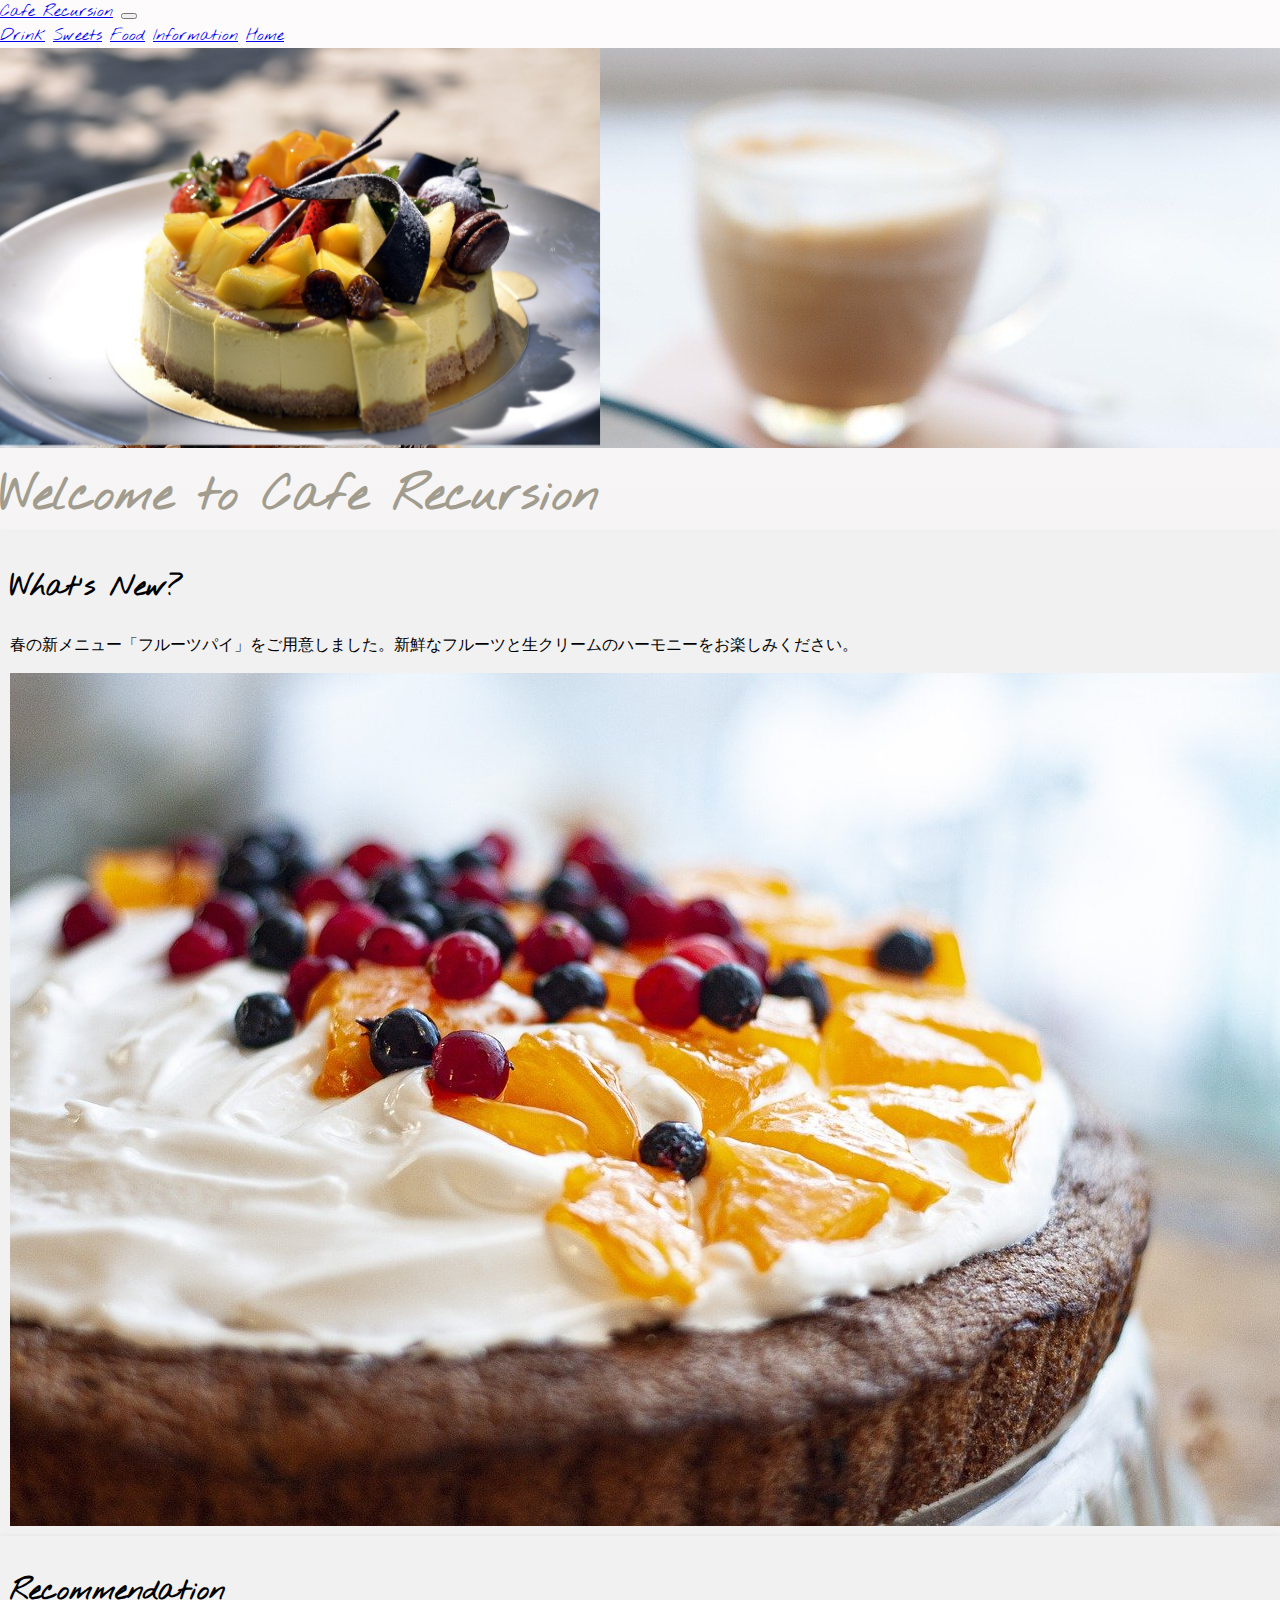
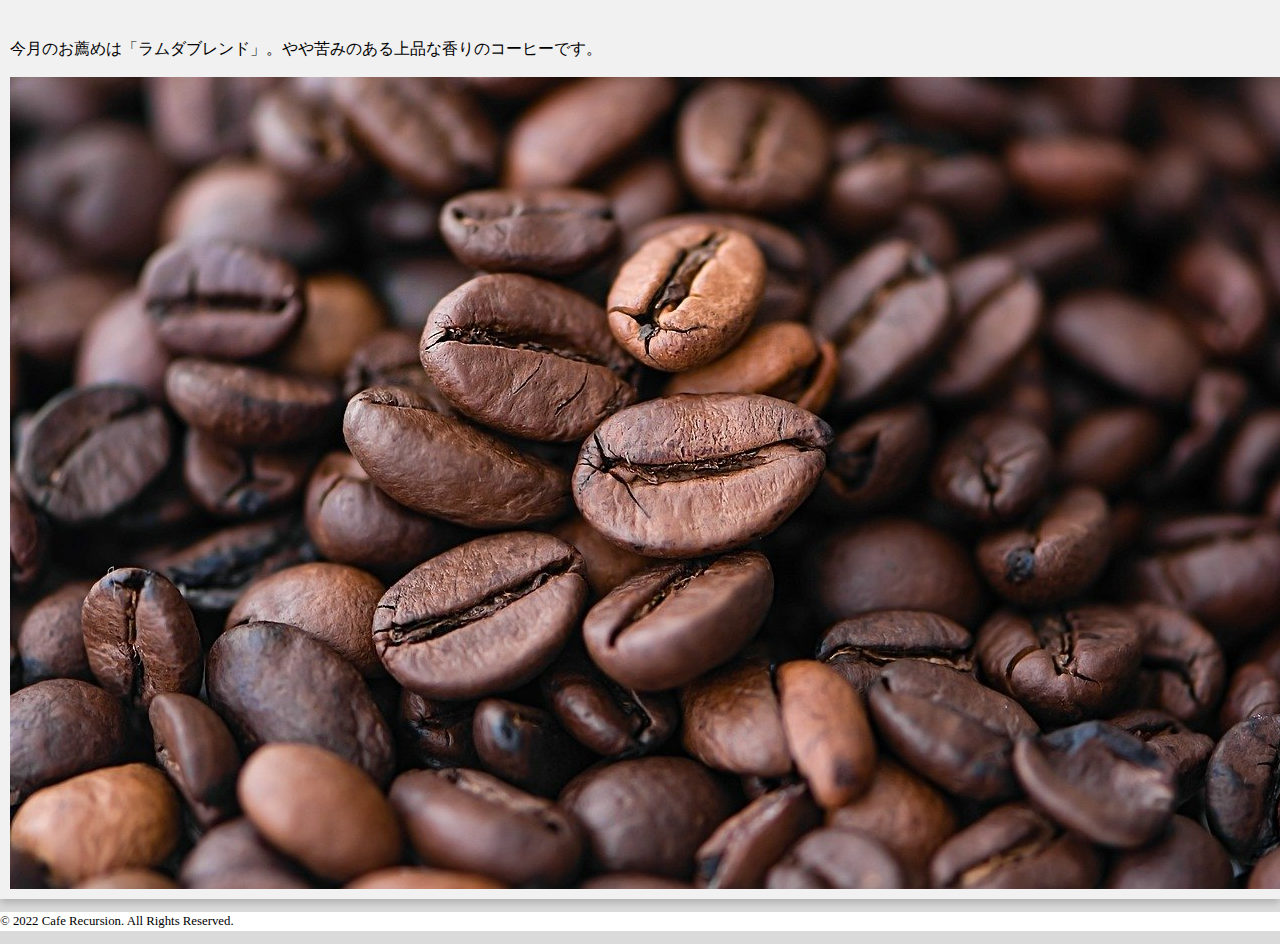
==== index.html @ 5fae2191 "aboutスライダー実装" ====
<!DOCTYPE html>
<html lang="ja">

<head>
    <meta charset="UTF-8">
    <meta http-equiv="X-UA-Compatible" content="IE=edge">
    <meta name="viewport" content="width=device-width, initial-scale=1.0">
    <meta name="description" content="Caffe Recursionのホームページです。" />
    <!-- CSS -->
    <link rel="stylesheet" href="./css/sanitize.css">
    <link href="https://cdn.jsdelivr.net/npm/bootstrap@5.0.2/dist/css/bootstrap.min.css" rel="stylesheet"
      integrity="sha384-EVSTQN3/azprG1Anm3QDgpJLIm9Nao0Yz1ztcQTwFspd3yD65VohhpuuCOmLASjC" crossorigin="anonymous" />
    <link rel="stylesheet" href="./css/style.css">
    <!--Google Fonts-->
    <link rel="preconnect" href="https://fonts.googleapis.com">
    <link rel="preconnect" href="https://fonts.gstatic.com" crossorigin>
    <link href="https://fonts.googleapis.com/css2?family=Nothing+You+Could+Do&display=swap" rel="stylesheet">
    <title>Cafe Recursion</title>
    <!-- Swiper-->
    <link 
        rel="stylesheet" 
        href="https://cdn.jsdelivr.net/npm/swiper@8/swiper-bundle.min.css"
    />
    
</head>

<body>
    <div class="vh-100">

        <!-- navbar -->
        <nav class="navbar navbar-expand-lg navbar-light bg-light mx-3">
            
            <a class="navbar-brand" href="#">Cafe Recursion</a>

            <button class="navbar-toggler" type="button" data-toggle="collapse" data-target="#navbarNavAltMarkup"
                aria-controls="navbarNavAltMarkup" aria-expanded="false" aria-label="Toggle navigation">
                <span class="navbar-toggler-icon"></span>
            </button>

            <div class="collapse navbar-collapse" id="navbarNavAltMarkup">
                <div class="navbar-nav">
                    <a class="nav-item nav-link" href="#">Drink</a>
                    <a class="nav-item nav-link" href="#">Sweets</a>
                    <a class="nav-item nav-link" href="#">Food</a>
                    <a class="nav-item nav-link" href="./form.html">Information</a>
                    <a class="nav-item nav-link active" href="#">Home</a>
                </div>
            </div>
        </nav>
        <!-- /navbar -->

        <!-- slider -->
        <section>
            <div class="slider swiper mb-3">
                <!-- Additional required wrapper -->
                <div class="swiper-wrapper">
                    <div class="swiper-slide">
                        <img class="about-slider-img" src="./img/cake-1284548_1280.jpg">
                    </div>
                    <div class="swiper-slide">
                        <img class="slider-img" src="./img/coffee-2151200_1280.jpg">
                    </div>
                    <div class="swiper-slide">
                        <img class="slider-img" src="./img/apple-pie-5479993_1280.jpg">
                    </div>
                    <div class="swiper-slide">
                        <img class="slider-img" src="./img/pancakes-5989136_1280.jpg">
                    </div>
                </div>
                <!-- If we need pagination -->
                <!-- <div class="swiper-pagination"></div> -->

                <!-- If we need navigation buttons -->
                <!-- <div class="swiper-button-prev"></div> -->
                <!-- <div class="swiper-button-next"></div> -->
                
                <!-- If we need scrollbar -->
                <!-- <div class="swiper-scrollbar"></div> -->
            </div>
        </section>
        <!-- /slider -->

        <h1 class="text-center">Welcome to Cafe Recursion</h1>
        <!-- cards -->
        <div class="container-fluid">
            <div class="d-flex justify-content-center align-items-center pt-3">
                <div class="row" id="target">
                
                <!-- card 1 -->
                <!-- <article class="col-12 col-lg-6 mt-2 mb-4">
                <div class="card card-style">
                    <div class="card-body">
                    <h2>What's New?</h2>
                    <div class="d-flex justify-content-around align-items-center">
                        <p class="card-text col-5"> 春の新メニュー「フルーツパイ」をご用意しました。新鮮なフルーツと生クリームのハーモニーをお楽しみください。</p>
                        <img class="col-5" src="img/cake-4910417_1280.jpg" alt="フルーツパイ" />
                    </div>
                    </div>
                </div>
                </article> -->

                <!-- card 2 -->
                <!-- <article class="col-12 col-lg-6 mt-2 mb-4">
                <div class="card card-style">
                    <div class="card-body">
                    <h2>Recommendation</h2>
                    <div class="d-flex justify-content-around align-items-center">
                        <p class="card-text col-5">今月のお薦めは「ラムダブレンド」。やや苦みのある上品な香りのコーヒーです。</p>
                        <img class="col-5" src="img/coffee-6632524_1280.jpg" alt="ラムダブレンド" />
                    </div>
                    </div>
                </div>
                </article> -->

                </div>
            </div>
        </div>
        <!-- /cards -->


        <footer>
            <p class="text-end px-3 pb-3">© 2022 Cafe Recursion. All Rights Reserved.</p>
        </footer>
        <script src="https://cdn.jsdelivr.net/npm/swiper@8/swiper-bundle.min.js"></script>
        <script src="./js/slider.js"></script>
        <script type="text/javascript" src="./js/usercard.js"></script>
    </div>
</body>


</html>
---- css/sanitize.css ----
/* Document
 * ========================================================================== */

/**
 * Add border box sizing in all browsers (opinionated).
 */

*,
::before,
::after {
  box-sizing: border-box;
}

/**
 * 1. Add text decoration inheritance in all browsers (opinionated).
 * 2. Add vertical alignment inheritance in all browsers (opinionated).
 */

::before,
::after {
  text-decoration: inherit; /* 1 */
  vertical-align: inherit; /* 2 */
}

/**
 * 1. Use the default cursor in all browsers (opinionated).
 * 2. Change the line height in all browsers (opinionated).
 * 3. Use a 4-space tab width in all browsers (opinionated).
 * 4. Remove the grey highlight on links in iOS (opinionated).
 * 5. Prevent adjustments of font size after orientation changes in
 *    IE on Windows Phone and in iOS.
 * 6. Breaks words to prevent overflow in all browsers (opinionated).
 */

html {
  cursor: default; /* 1 */
  line-height: 1.5; /* 2 */
  -moz-tab-size: 4; /* 3 */
  tab-size: 4; /* 3 */
  -webkit-tap-highlight-color: transparent /* 4 */;
  -ms-text-size-adjust: 100%; /* 5 */
  -webkit-text-size-adjust: 100%; /* 5 */
  word-break: break-word; /* 6 */
}

/* Sections
 * ========================================================================== */

/**
 * Remove the margin in all browsers (opinionated).
 */

body {
  margin: 0;
}

/**
 * Correct the font size and margin on `h1` elements within `section` and
 * `article` contexts in Chrome, Edge, Firefox, and Safari.
 */

h1 {
  font-size: 2em;
  margin: 0.67em 0;
}

/* Grouping content
 * ========================================================================== */

/**
 * Remove the margin on nested lists in Chrome, Edge, IE, and Safari.
 */

dl dl,
dl ol,
dl ul,
ol dl,
ul dl {
  margin: 0;
}

/**
 * Remove the margin on nested lists in Edge 18- and IE.
 */

ol ol,
ol ul,
ul ol,
ul ul {
  margin: 0;
}

/**
 * 1. Add the correct sizing in Firefox.
 * 2. Show the overflow in Edge 18- and IE.
 */

hr {
  height: 0; /* 1 */
  overflow: visible; /* 2 */
}

/**
 * Add the correct display in IE.
 */

main {
  display: block;
}

/**
 * Remove the list style on navigation lists in all browsers (opinionated).
 */

nav ol,
nav ul {
  list-style: none;
  padding: 0;
}

/**
 * 1. Correct the inheritance and scaling of font size in all browsers.
 * 2. Correct the odd `em` font sizing in all browsers.
 */

pre {
  font-family: monospace, monospace; /* 1 */
  font-size: 1em; /* 2 */
}

/* Text-level semantics
 * ========================================================================== */

/**
 * Remove the gray background on active links in IE 10.
 */

a {
  background-color: transparent;
}

/**
 * Add the correct text decoration in Edge 18-, IE, and Safari.
 */

abbr[title] {
  text-decoration: underline;
  text-decoration: underline dotted;
}

/**
 * Add the correct font weight in Chrome, Edge, and Safari.
 */

b,
strong {
  font-weight: bolder;
}

/**
 * 1. Correct the inheritance and scaling of font size in all browsers.
 * 2. Correct the odd `em` font sizing in all browsers.
 */

code,
kbd,
samp {
  font-family: monospace, monospace; /* 1 */
  font-size: 1em; /* 2 */
}

/**
 * Add the correct font size in all browsers.
 */

small {
  font-size: 80%;
}

/* Embedded content
 * ========================================================================== */

/*
 * Change the alignment on media elements in all browsers (opinionated).
 */

audio,
canvas,
iframe,
img,
svg,
video {
  vertical-align: middle;
}

/**
 * Add the correct display in IE 9-.
 */

audio,
video {
  display: inline-block;
}

/**
 * Add the correct display in iOS 4-7.
 */

audio:not([controls]) {
  display: none;
  height: 0;
}

/**
 * Remove the border on iframes in all browsers (opinionated).
 */

iframe {
  border-style: none;
}

/**
 * Remove the border on images within links in IE 10-.
 */

img {
  border-style: none;
}

/**
 * Change the fill color to match the text color in all browsers (opinionated).
 */

svg:not([fill]) {
  fill: currentColor;
}

/**
 * Hide the overflow in IE.
 */

svg:not(:root) {
  overflow: hidden;
}

/* Tabular data
 * ========================================================================== */

/**
 * Collapse border spacing in all browsers (opinionated).
 */

table {
  border-collapse: collapse;
}

/* Forms
 * ========================================================================== */

/**
 * Remove the margin on controls in Safari.
 */

button,
input,
select {
  margin: 0;
}

/**
 * 1. Show the overflow in IE.
 * 2. Remove the inheritance of text transform in Edge 18-, Firefox, and IE.
 */

button {
  overflow: visible; /* 1 */
  text-transform: none; /* 2 */
}

/**
 * Correct the inability to style buttons in iOS and Safari.
 */

button,
[type="button"],
[type="reset"],
[type="submit"] {
  -webkit-appearance: button;
}

/**
 * 1. Change the inconsistent appearance in all browsers (opinionated).
 * 2. Correct the padding in Firefox.
 */

fieldset {
  border: 1px solid #a0a0a0; /* 1 */
  padding: 0.35em 0.75em 0.625em; /* 2 */
}

/**
 * Show the overflow in Edge 18- and IE.
 */

input {
  overflow: visible;
}

/**
 * 1. Correct the text wrapping in Edge 18- and IE.
 * 2. Correct the color inheritance from `fieldset` elements in IE.
 */

legend {
  color: inherit; /* 2 */
  display: table; /* 1 */
  max-width: 100%; /* 1 */
  white-space: normal; /* 1 */
}

/**
 * 1. Add the correct display in Edge 18- and IE.
 * 2. Add the correct vertical alignment in Chrome, Edge, and Firefox.
 */

progress {
  display: inline-block; /* 1 */
  vertical-align: baseline; /* 2 */
}

/**
 * Remove the inheritance of text transform in Firefox.
 */

select {
  text-transform: none;
}

/**
 * 1. Remove the margin in Firefox and Safari.
 * 2. Remove the default vertical scrollbar in IE.
 * 3. Change the resize direction in all browsers (opinionated).
 */

textarea {
  margin: 0; /* 1 */
  overflow: auto; /* 2 */
  resize: vertical; /* 3 */
}

/**
 * Remove the padding in IE 10-.
 */

[type="checkbox"],
[type="radio"] {
  padding: 0;
}

/**
 * 1. Correct the odd appearance in Chrome, Edge, and Safari.
 * 2. Correct the outline style in Safari.
 */

[type="search"] {
  -webkit-appearance: textfield; /* 1 */
  outline-offset: -2px; /* 2 */
}

/**
 * Correct the cursor style of increment and decrement buttons in Safari.
 */

::-webkit-inner-spin-button,
::-webkit-outer-spin-button {
  height: auto;
}

/**
 * Correct the text style of placeholders in Chrome, Edge, and Safari.
 */

::-webkit-input-placeholder {
  color: inherit;
  opacity: 0.54;
}

/**
 * Remove the inner padding in Chrome, Edge, and Safari on macOS.
 */

::-webkit-search-decoration {
  -webkit-appearance: none;
}

/**
 * 1. Correct the inability to style upload buttons in iOS and Safari.
 * 2. Change font properties to `inherit` in Safari.
 */

::-webkit-file-upload-button {
  -webkit-appearance: button; /* 1 */
  font: inherit; /* 2 */
}

/**
 * Remove the inner border and padding of focus outlines in Firefox.
 */

::-moz-focus-inner {
  border-style: none;
  padding: 0;
}

/**
 * Restore the focus outline styles unset by the previous rule in Firefox.
 */

:-moz-focusring {
  outline: 1px dotted ButtonText;
}

/**
 * Remove the additional :invalid styles in Firefox.
 */

:-moz-ui-invalid {
  box-shadow: none;
}

/* Interactive
 * ========================================================================== */

/*
 * Add the correct display in Edge 18- and IE.
 */

details {
  display: block;
}

/*
 * Add the correct styles in Edge 18-, IE, and Safari.
 */

dialog {
  background-color: white;
  border: solid;
  color: black;
  display: block;
  height: -moz-fit-content;
  height: -webkit-fit-content;
  height: fit-content;
  left: 0;
  margin: auto;
  padding: 1em;
  position: absolute;
  right: 0;
  width: -moz-fit-content;
  width: -webkit-fit-content;
  width: fit-content;
}

dialog:not([open]) {
  display: none;
}

/*
 * Add the correct display in all browsers.
 */

summary {
  display: list-item;
}

/* Scripting
 * ========================================================================== */

/**
 * Add the correct display in IE 9-.
 */

canvas {
  display: inline-block;
}

/**
 * Add the correct display in IE.
 */

template {
  display: none;
}

/* User interaction
 * ========================================================================== */

/*
 * 1. Remove the tapping delay in IE 10.
 * 2. Remove the tapping delay on clickable elements
      in all browsers (opinionated).
 */

a,
area,
button,
input,
label,
select,
summary,
textarea,
[tabindex] {
  -ms-touch-action: manipulation; /* 1 */
  touch-action: manipulation; /* 2 */
}

/**
 * Add the correct display in IE 10-.
 */

[hidden] {
  display: none;
}

/* Accessibility
 * ========================================================================== */

/**
 * Change the cursor on busy elements in all browsers (opinionated).
 */

[aria-busy="true"] {
  cursor: progress;
}

/*
 * Change the cursor on control elements in all browsers (opinionated).
 */

[aria-controls] {
  cursor: pointer;
}

/*
 * Change the cursor on disabled, not-editable, or otherwise
 * inoperable elements in all browsers (opinionated).
 */

[aria-disabled="true"],
[disabled] {
  cursor: not-allowed;
}

/*
 * Change the display on visually hidden accessible elements
 * in all browsers (opinionated).
 */

[aria-hidden="false"][hidden] {
  display: initial;
}

[aria-hidden="false"][hidden]:not(:focus) {
  clip: rect(0, 0, 0, 0);
  position: absolute;
}
---- css/style.css ----
body {
  background: linear-gradient(to bottom, #fdfbfb, #dadada);
}

nav{
    font-family: 'Nothing You Could Do', cursive;
}

h1 {
    font-family: 'Nothing You Could Do', cursive;
    font-size: 3em;
    color: rgb(161, 156, 142);
    margin: 12px auto 0px;
}

h2 {
  font-family: 'Nothing You Could Do', cursive;
  font-size: 1.8em;
  color: black;
}

/* font */
.f-12 {
  font-size: 1.2em;
}
.f-08 {
  font-size: 0.8em;
}

/* slider */
.slider {
    height: 400px;
    overflow: hidden;
    display: flex;
    flex-flow: row nowrap;
    justify-content: flex-start;
    align-items: center;
}

.slider-img {
    min-width: 100%;
}

.about-slider-img{
  max-height: 100%;
  width: 600px;
  object-fit: cover;
}

@keyframes zoomUp {
  0% {
    transform: scale(1);
  }
  100% {
    transform: scale(1.15);
  }
}

.swiper-slide-active .about-slider-img,
.swiper-slide-duplicate-active .about-slider-img,
.swiper-slide-prev .about-slider-img{
  animation: zoomUp 10s linear 0s 1 normal both;  
}



/* card */
   .card {
    box-shadow: 0 4px 8px 0 rgba(0, 0, 0, 0.2);
    width: 100%;
    height: 100%;
    margin: 0 auto;
    padding: 10px;
    background-color: #f1f1f1;
}

/* footer */
footer p {
  font-size: 0.8em;
  width: 100%;
  position: sticky;
  bottom: 0;
  background-color: white;
}


.footer-text{
  /* position:absolute; */
  top:40%;
  left:70%;
}

.footericon{
  height: 1.8em;
}

.w-300{
  width: 200px;
}

.iform-text{
  font-family: 'Nothing You Could Do', cursive;
    font-size: 1.6m;
    color: rgb(161, 156, 142);
    margin-right:pixabayco 10px ;
}



@media screen and (min-width: 768px) {
  .gradient{
    /* background:rgb(90, 44, 44); */
    background:linear-gradient(90deg, rgb(90, 44, 44) 0%, rgb(90, 44, 44) 70%, white 70%, white 100%);
  } 
}
   
@media screen and (max-width: 768px) {
  .gradient{
    justify-content: center;
    align-items: center;
    background:linear-gradient(180deg, rgb(90, 44, 44) 0%, rgb(90, 44, 44) 100%);
  }
}



.explain-coffee{
  color: white;
}

.food-box{
  width: 100vw;
  background-color: rgba(255, 255, 0, 0.129);
}

.cafeshop-ga {
  width: 600px;
  height: 400px;
}

/* menu.html */
.menu-mv {
  height: 400px;
}
.menu-mv_title {
  background: #000;
  padding: 3rem 5rem 3rem 15rem;
}
.menu-mv_img > img{
  height: 400px;
}

.menu-block {  
  margin-top: 4rem;
  margin-right: 5rem;
  padding: 4rem 10rem 4rem 15rem;
}

.menu-list > li {
  position: relative;
  border-top: 1px solid #ded7d0;
  display: block;
  display: flex;
  padding: 1rem 1.4rem; 
  align-items: center;
  justify-content: space-between;
}
.menu-list > li > .food::before {
  width: 0.4rem;
  height: 0.4rem;
  background: #5a901c;
  border-radius: 999px;
  display: block;
  position: absolute;
  top: 2rem;
  left: 0;
  content: "";
}

.food{
  font-family: 'Nothing You Could Do', cursive;
  font-size: 1.6em;
}
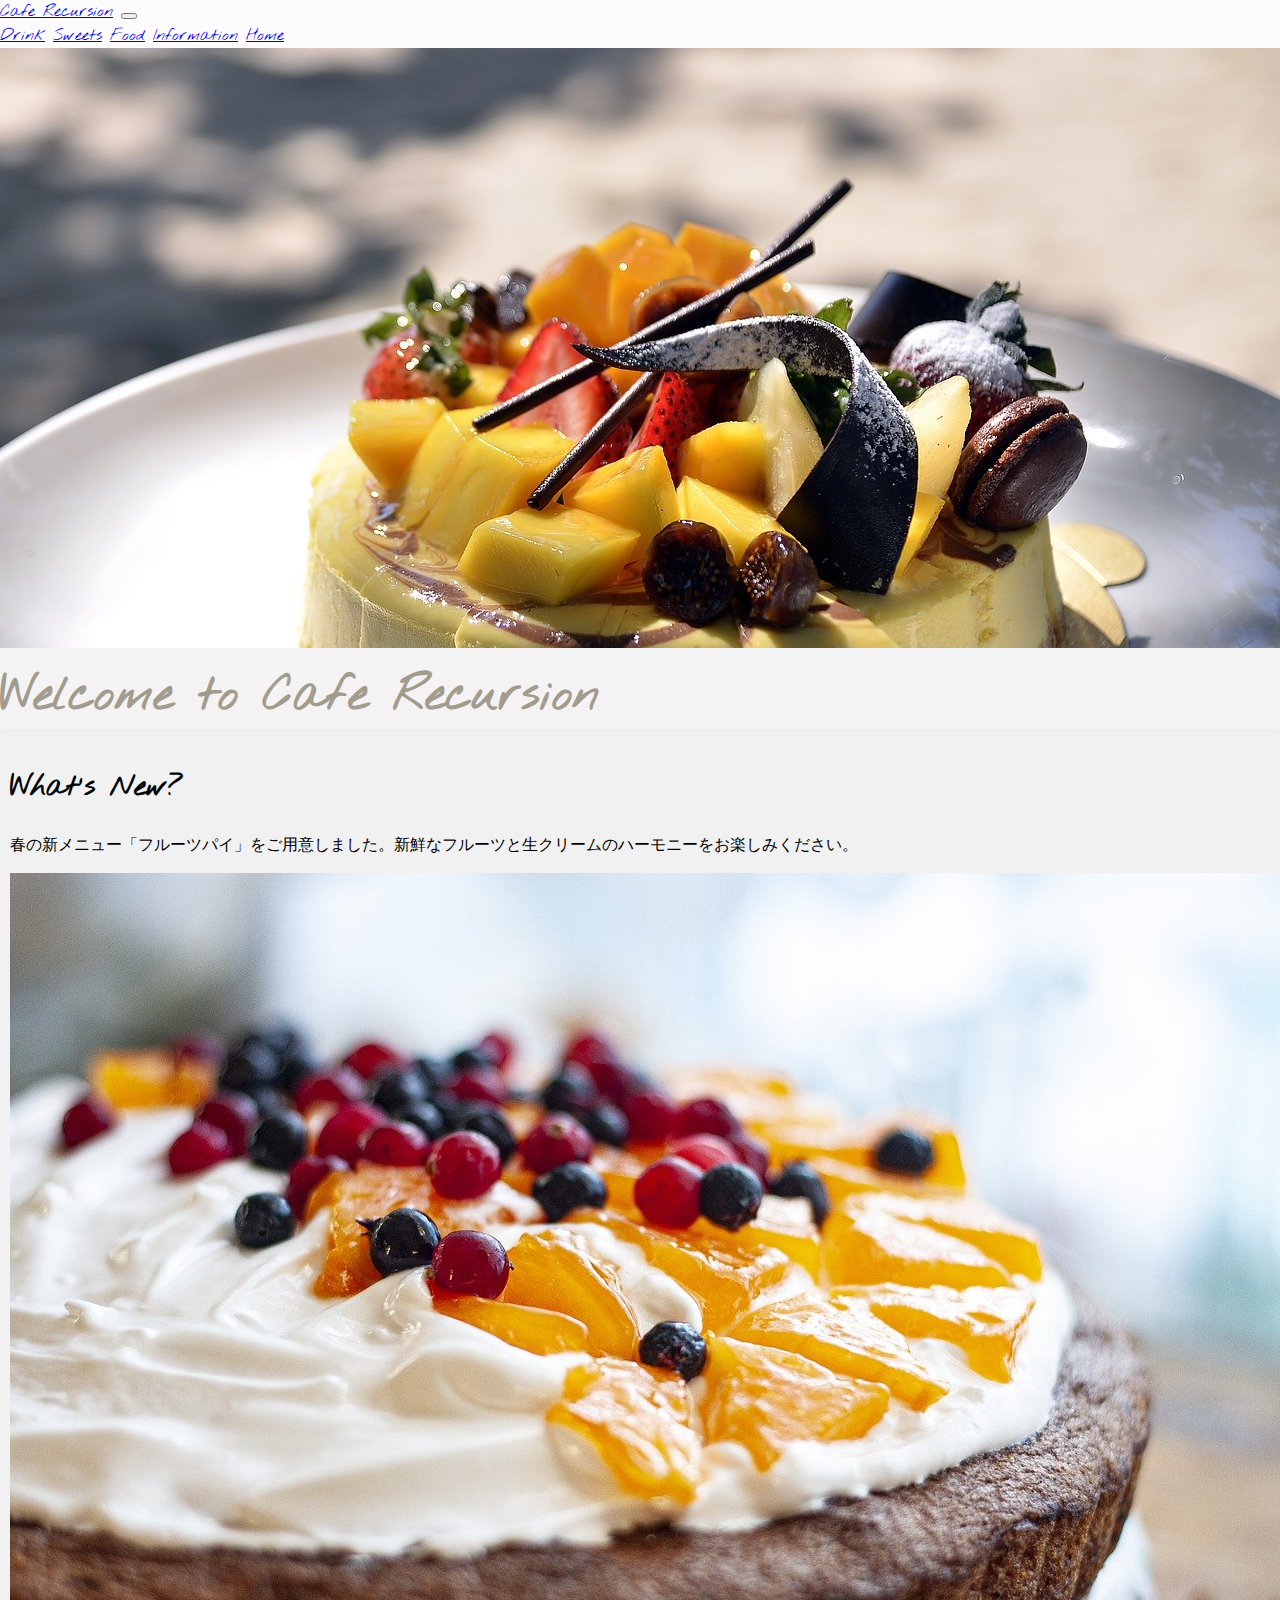
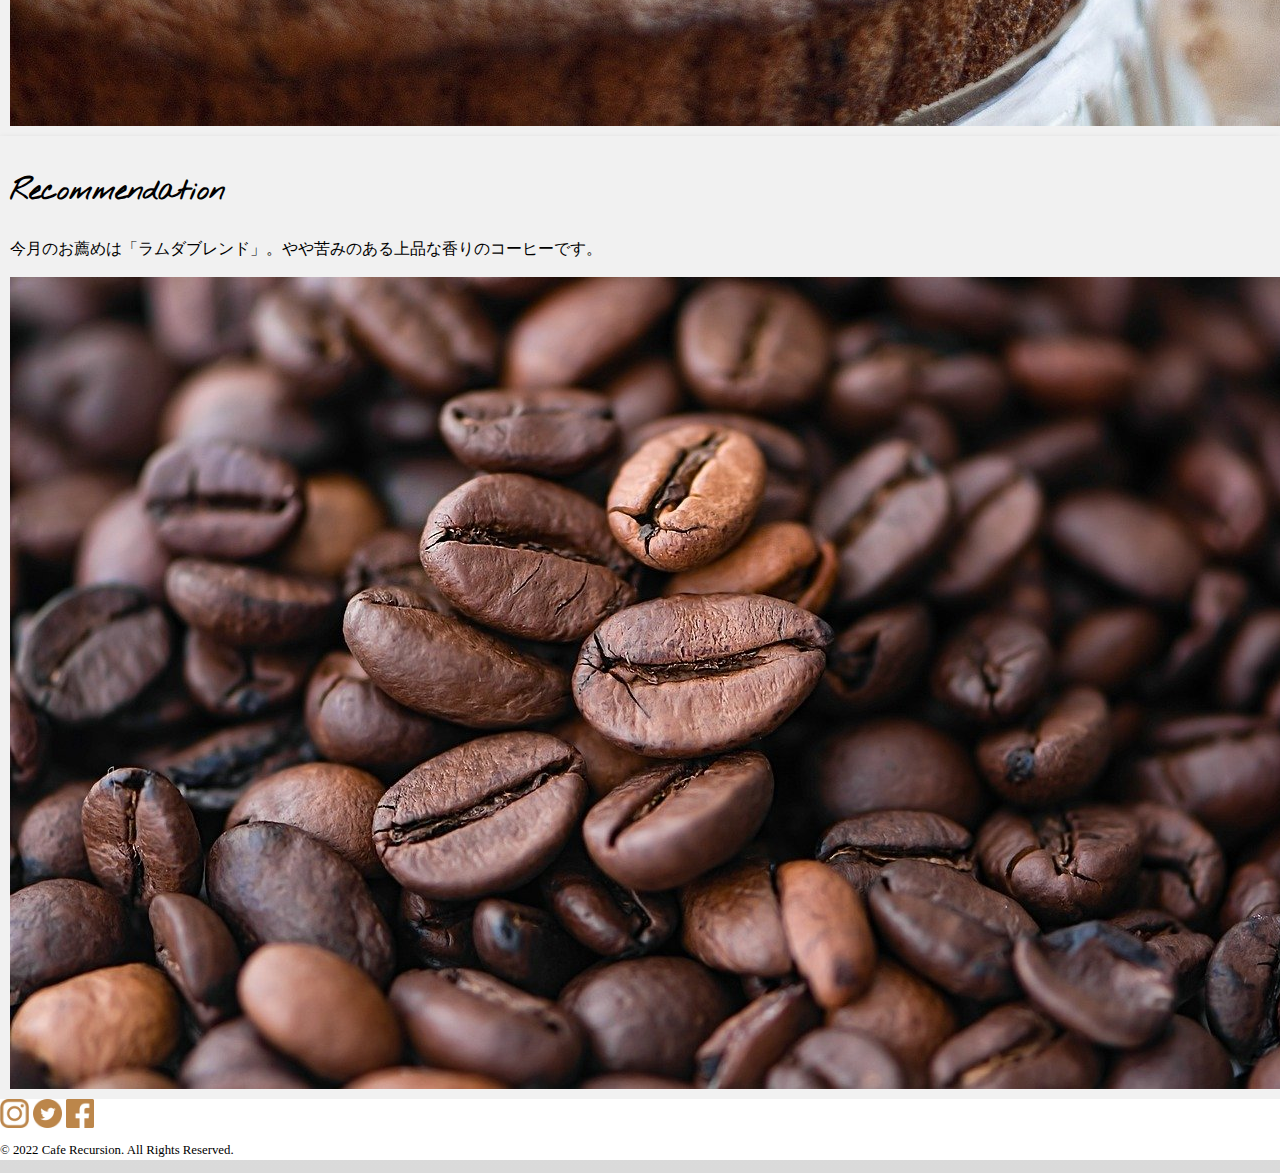
==== commit 5a018fa9: "index.htmlno footerを編集" ====
--- a/index.html
+++ b/index.html
@@ -55,7 +55,7 @@
                 <!-- Additional required wrapper -->
                 <div class="swiper-wrapper">
                     <div class="swiper-slide">
-                        <img class="about-slider-img" src="./img/cake-1284548_1280.jpg">
+                        <img class="slider-img" src="./img/cake-1284548_1280.jpg">
                     </div>
                     <div class="swiper-slide">
                         <img class="slider-img" src="./img/coffee-2151200_1280.jpg">
@@ -85,41 +85,20 @@
         <div class="container-fluid">
             <div class="d-flex justify-content-center align-items-center pt-3">
                 <div class="row" id="target">
-                
-                <!-- card 1 -->
-                <!-- <article class="col-12 col-lg-6 mt-2 mb-4">
-                <div class="card card-style">
-                    <div class="card-body">
-                    <h2>What's New?</h2>
-                    <div class="d-flex justify-content-around align-items-center">
-                        <p class="card-text col-5"> 春の新メニュー「フルーツパイ」をご用意しました。新鮮なフルーツと生クリームのハーモニーをお楽しみください。</p>
-                        <img class="col-5" src="img/cake-4910417_1280.jpg" alt="フルーツパイ" />
-                    </div>
-                    </div>
-                </div>
-                </article> -->
-
-                <!-- card 2 -->
-                <!-- <article class="col-12 col-lg-6 mt-2 mb-4">
-                <div class="card card-style">
-                    <div class="card-body">
-                    <h2>Recommendation</h2>
-                    <div class="d-flex justify-content-around align-items-center">
-                        <p class="card-text col-5">今月のお薦めは「ラムダブレンド」。やや苦みのある上品な香りのコーヒーです。</p>
-                        <img class="col-5" src="img/coffee-6632524_1280.jpg" alt="ラムダブレンド" />
-                    </div>
-                    </div>
-                </div>
-                </article> -->
-
                 </div>
             </div>
         </div>
-        <!-- /cards -->
-
-
-        <footer>
-            <p class="text-end px-3 pb-3">© 2022 Cafe Recursion. All Rights Reserved.</p>
+        <footer class="footer-color">
+            <div class="d-flex justify-content-center align-items-center p-3">
+                <div class="d-flex justify-content-around col-2 offset-4">
+                    <a href="https://www.instagram.com/"><img src="./img/instagram.jpeg" class="footericon"></a>
+                    <a href="https://twitter.com/home"><img src="./img/Twitter.jpeg" class="footericon"></a>
+                    <a href="https://www.facebook.com/"><img src="./img/Facebook.jpeg" class="footericon"></a>
+                </div>
+                <div class="col-4">
+                    <p class="footer-text">© 2022 Cafe Recursion. All Rights Reserved.</p>
+                </div>
+            </div>
         </footer>
         <script src="https://cdn.jsdelivr.net/npm/swiper@8/swiper-bundle.min.js"></script>
         <script src="./js/slider.js"></script>
--- a/css/style.css
+++ b/css/style.css
@@ -29,40 +29,16 @@
 
 /* slider */
 .slider {
-    height: 400px;
+    height: 600px;
     overflow: hidden;
     display: flex;
     flex-flow: row nowrap;
     justify-content: flex-start;
     align-items: center;
 }
-
 .slider-img {
     min-width: 100%;
 }
-
-.about-slider-img{
-  max-height: 100%;
-  width: 600px;
-  object-fit: cover;
-}
-
-@keyframes zoomUp {
-  0% {
-    transform: scale(1);
-  }
-  100% {
-    transform: scale(1.15);
-  }
-}
-
-.swiper-slide-active .about-slider-img,
-.swiper-slide-duplicate-active .about-slider-img,
-.swiper-slide-prev .about-slider-img{
-  animation: zoomUp 10s linear 0s 1 normal both;  
-}
-
-
 
 /* card */
    .card {
@@ -83,12 +59,16 @@
   background-color: white;
 }
 
-
 .footer-text{
   /* position:absolute; */
   top:40%;
   left:70%;
 }
+
+.footer-color{
+  background-color: white;
+}
+
 
 .footericon{
   height: 1.8em;
@@ -122,6 +102,20 @@
   }
 }
 
+@media screen and (min-width: 768px) {
+  .gradientAccess{
+    /* background:rgb(90, 44, 44); */
+    background:linear-gradient(90deg, white 0%, white 33%, #f1f1f1 33%, #f1f1f1 100%);
+  }
+}
+   
+@media screen and (max-width: 768px) {
+  .gradientAccess{
+    justify-content: center;
+    align-items: center;
+    background:linear-gradient(180deg, #f1f1f1 0%, #f1f1f1 100%);
+  }
+}
 
 
 .explain-coffee{
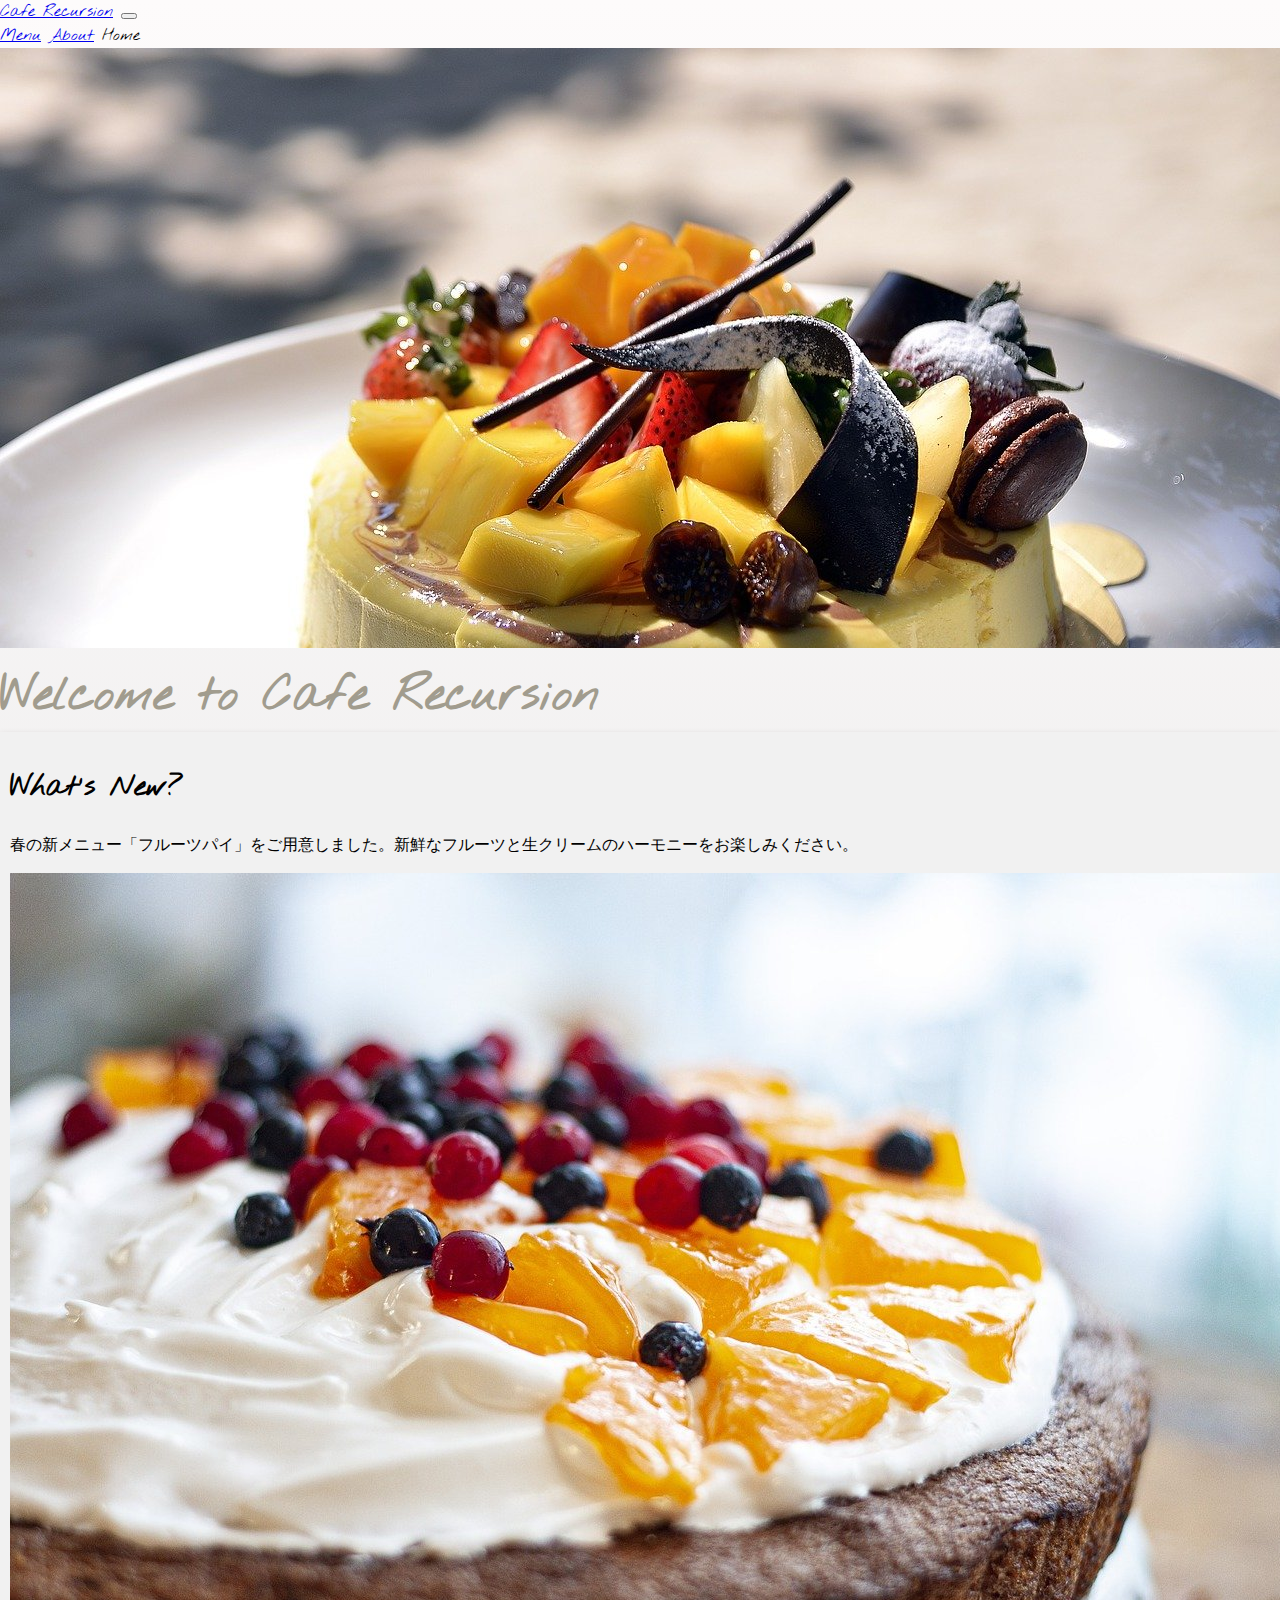
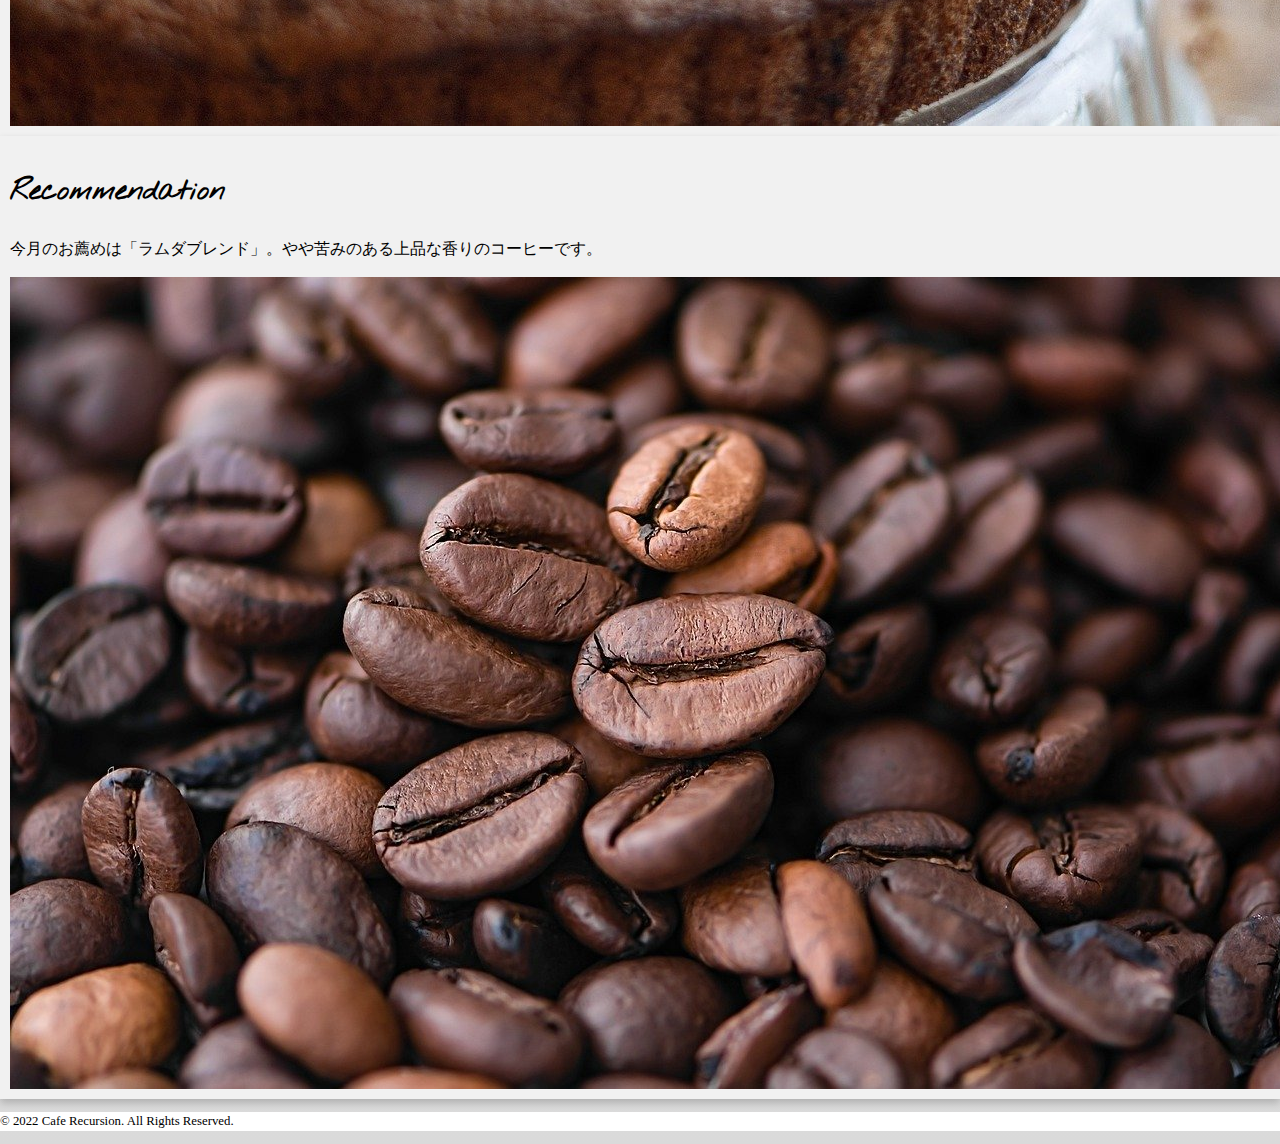
==== commit c461826e: "修正しました" ====
--- a/index.html
+++ b/index.html
@@ -39,11 +39,9 @@
 
             <div class="collapse navbar-collapse" id="navbarNavAltMarkup">
                 <div class="navbar-nav">
-                    <a class="nav-item nav-link" href="#">Drink</a>
-                    <a class="nav-item nav-link" href="#">Sweets</a>
-                    <a class="nav-item nav-link" href="#">Food</a>
-                    <a class="nav-item nav-link" href="./form.html">Information</a>
-                    <a class="nav-item nav-link active" href="#">Home</a>
+                    <a class="nav-item nav-link" href="menu.html">Menu</a>
+                    <a class="nav-item nav-link" href="about.html">About</a>
+                    <a class="nav-item nav-link active">Home</a>
                 </div>
             </div>
         </nav>
@@ -85,20 +83,41 @@
         <div class="container-fluid">
             <div class="d-flex justify-content-center align-items-center pt-3">
                 <div class="row" id="target">
+                
+                <!-- card 1 -->
+                <!-- <article class="col-12 col-lg-6 mt-2 mb-4">
+                <div class="card card-style">
+                    <div class="card-body">
+                    <h2>What's New?</h2>
+                    <div class="d-flex justify-content-around align-items-center">
+                        <p class="card-text col-5"> 春の新メニュー「フルーツパイ」をご用意しました。新鮮なフルーツと生クリームのハーモニーをお楽しみください。</p>
+                        <img class="col-5" src="img/cake-4910417_1280.jpg" alt="フルーツパイ" />
+                    </div>
+                    </div>
+                </div>
+                </article> -->
+
+                <!-- card 2 -->
+                <!-- <article class="col-12 col-lg-6 mt-2 mb-4">
+                <div class="card card-style">
+                    <div class="card-body">
+                    <h2>Recommendation</h2>
+                    <div class="d-flex justify-content-around align-items-center">
+                        <p class="card-text col-5">今月のお薦めは「ラムダブレンド」。やや苦みのある上品な香りのコーヒーです。</p>
+                        <img class="col-5" src="img/coffee-6632524_1280.jpg" alt="ラムダブレンド" />
+                    </div>
+                    </div>
+                </div>
+                </article> -->
+
                 </div>
             </div>
         </div>
-        <footer class="footer-color">
-            <div class="d-flex justify-content-center align-items-center p-3">
-                <div class="d-flex justify-content-around col-2 offset-4">
-                    <a href="https://www.instagram.com/"><img src="./img/instagram.jpeg" class="footericon"></a>
-                    <a href="https://twitter.com/home"><img src="./img/Twitter.jpeg" class="footericon"></a>
-                    <a href="https://www.facebook.com/"><img src="./img/Facebook.jpeg" class="footericon"></a>
-                </div>
-                <div class="col-4">
-                    <p class="footer-text">© 2022 Cafe Recursion. All Rights Reserved.</p>
-                </div>
-            </div>
+        <!-- /cards -->
+
+
+        <footer>
+            <p class="text-end px-3 pb-3">© 2022 Cafe Recursion. All Rights Reserved.</p>
         </footer>
         <script src="https://cdn.jsdelivr.net/npm/swiper@8/swiper-bundle.min.js"></script>
         <script src="./js/slider.js"></script>
--- a/css/style.css
+++ b/css/style.css
@@ -2,7 +2,7 @@
   background: linear-gradient(to bottom, #fdfbfb, #dadada);
 }
 
-nav{
+nav, h3{
     font-family: 'Nothing You Could Do', cursive;
 }
 
@@ -20,6 +20,9 @@
 }
 
 /* font */
+.f-16 {
+  font-size: 1.6em;
+}
 .f-12 {
   font-size: 1.2em;
 }
@@ -59,16 +62,12 @@
   background-color: white;
 }
 
+
 .footer-text{
   /* position:absolute; */
   top:40%;
   left:70%;
 }
-
-.footer-color{
-  background-color: white;
-}
-
 
 .footericon{
   height: 1.8em;
@@ -102,20 +101,6 @@
   }
 }
 
-@media screen and (min-width: 768px) {
-  .gradientAccess{
-    /* background:rgb(90, 44, 44); */
-    background:linear-gradient(90deg, white 0%, white 33%, #f1f1f1 33%, #f1f1f1 100%);
-  }
-}
-   
-@media screen and (max-width: 768px) {
-  .gradientAccess{
-    justify-content: center;
-    align-items: center;
-    background:linear-gradient(180deg, #f1f1f1 0%, #f1f1f1 100%);
-  }
-}
 
 
 .explain-coffee{
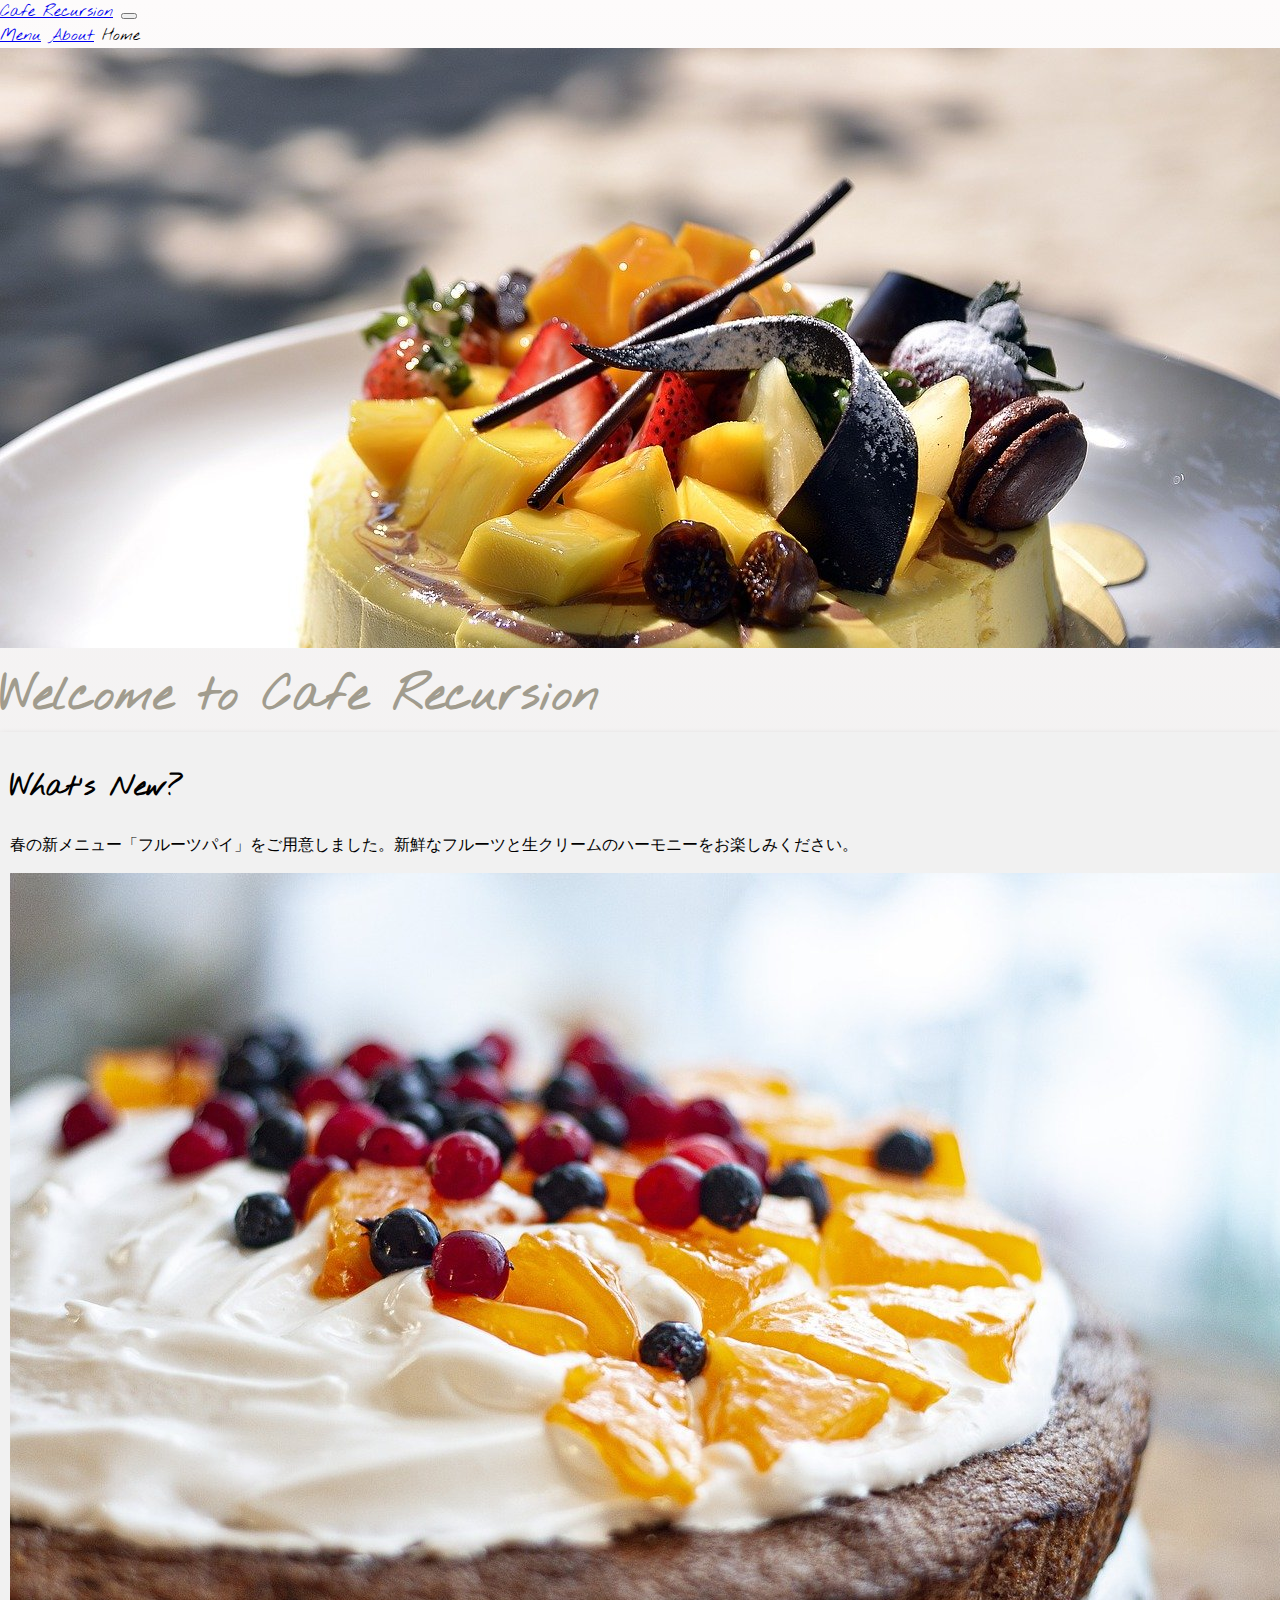
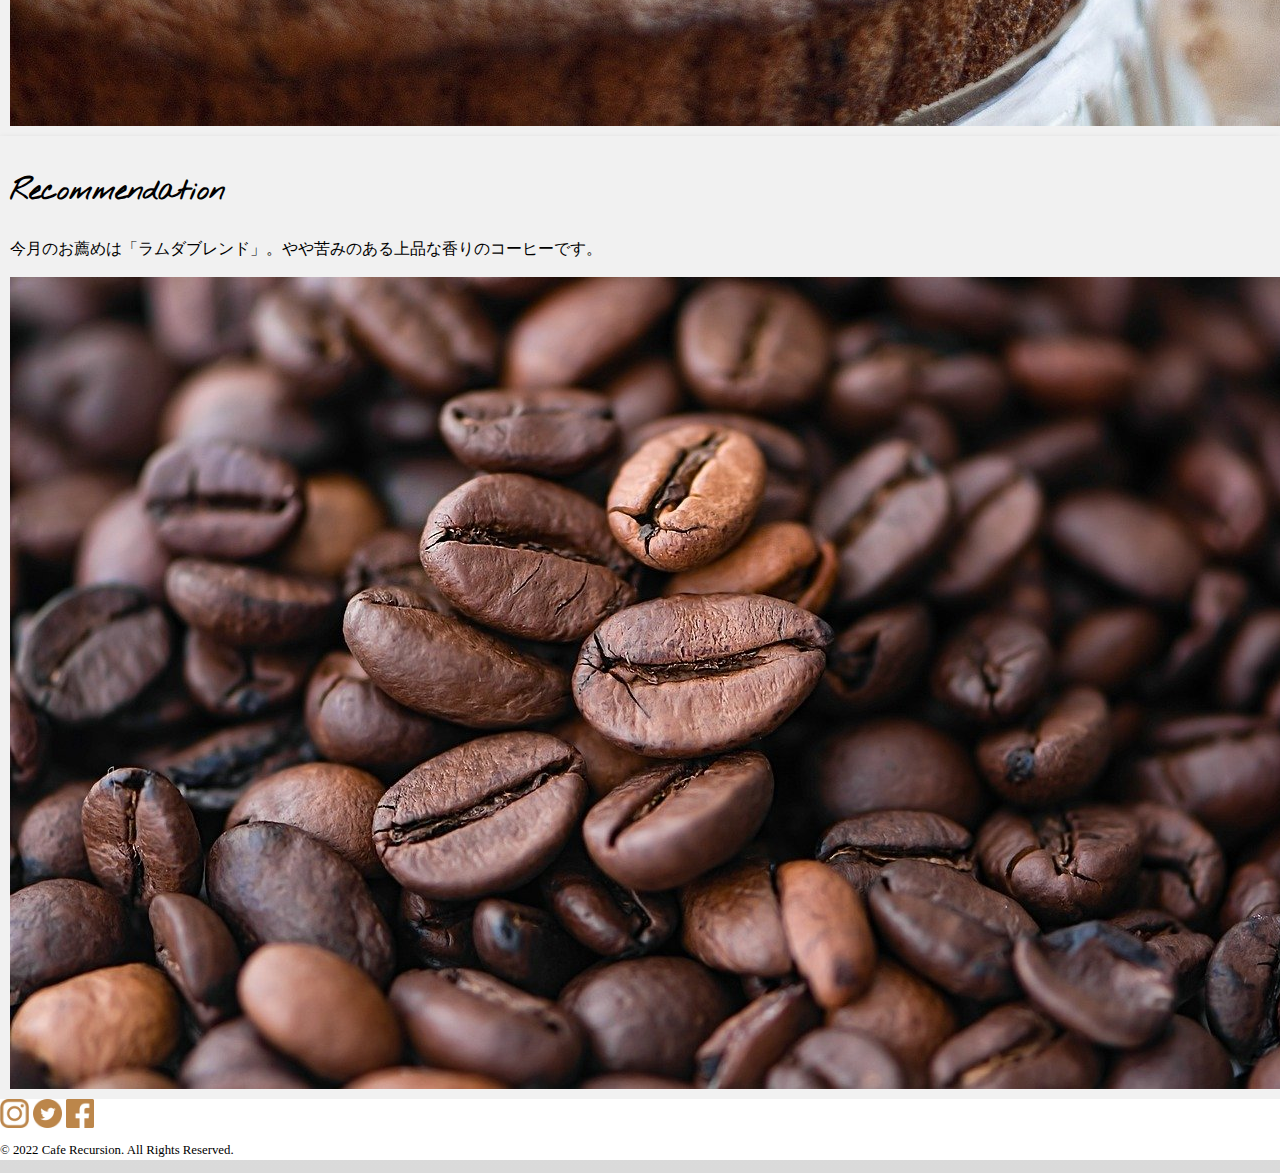
==== commit f61baac9: "Merge pull request #15 from recursion-teamdev-blue/morio" ====
--- a/index.html
+++ b/index.html
@@ -83,41 +83,20 @@
         <div class="container-fluid">
             <div class="d-flex justify-content-center align-items-center pt-3">
                 <div class="row" id="target">
-                
-                <!-- card 1 -->
-                <!-- <article class="col-12 col-lg-6 mt-2 mb-4">
-                <div class="card card-style">
-                    <div class="card-body">
-                    <h2>What's New?</h2>
-                    <div class="d-flex justify-content-around align-items-center">
-                        <p class="card-text col-5"> 春の新メニュー「フルーツパイ」をご用意しました。新鮮なフルーツと生クリームのハーモニーをお楽しみください。</p>
-                        <img class="col-5" src="img/cake-4910417_1280.jpg" alt="フルーツパイ" />
-                    </div>
-                    </div>
-                </div>
-                </article> -->
-
-                <!-- card 2 -->
-                <!-- <article class="col-12 col-lg-6 mt-2 mb-4">
-                <div class="card card-style">
-                    <div class="card-body">
-                    <h2>Recommendation</h2>
-                    <div class="d-flex justify-content-around align-items-center">
-                        <p class="card-text col-5">今月のお薦めは「ラムダブレンド」。やや苦みのある上品な香りのコーヒーです。</p>
-                        <img class="col-5" src="img/coffee-6632524_1280.jpg" alt="ラムダブレンド" />
-                    </div>
-                    </div>
-                </div>
-                </article> -->
-
                 </div>
             </div>
         </div>
-        <!-- /cards -->
-
-
-        <footer>
-            <p class="text-end px-3 pb-3">© 2022 Cafe Recursion. All Rights Reserved.</p>
+        <footer class="footer-color">
+            <div class="d-flex justify-content-center align-items-center p-3">
+                <div class="d-flex justify-content-around col-2 offset-4">
+                    <a href="https://www.instagram.com/"><img src="./img/instagram.jpeg" class="footericon"></a>
+                    <a href="https://twitter.com/home"><img src="./img/Twitter.jpeg" class="footericon"></a>
+                    <a href="https://www.facebook.com/"><img src="./img/Facebook.jpeg" class="footericon"></a>
+                </div>
+                <div class="col-4">
+                    <p class="footer-text">© 2022 Cafe Recursion. All Rights Reserved.</p>
+                </div>
+            </div>
         </footer>
         <script src="https://cdn.jsdelivr.net/npm/swiper@8/swiper-bundle.min.js"></script>
         <script src="./js/slider.js"></script>
--- a/css/style.css
+++ b/css/style.css
@@ -62,12 +62,16 @@
   background-color: white;
 }
 
-
 .footer-text{
   /* position:absolute; */
   top:40%;
   left:70%;
 }
+
+.footer-color{
+  background-color: white;
+}
+
 
 .footericon{
   height: 1.8em;
@@ -101,6 +105,20 @@
   }
 }
 
+@media screen and (min-width: 768px) {
+  .gradientAccess{
+    /* background:rgb(90, 44, 44); */
+    background:linear-gradient(90deg, white 0%, white 33%, #f1f1f1 33%, #f1f1f1 100%);
+  }
+}
+   
+@media screen and (max-width: 768px) {
+  .gradientAccess{
+    justify-content: center;
+    align-items: center;
+    background:linear-gradient(180deg, #f1f1f1 0%, #f1f1f1 100%);
+  }
+}
 
 
 .explain-coffee{
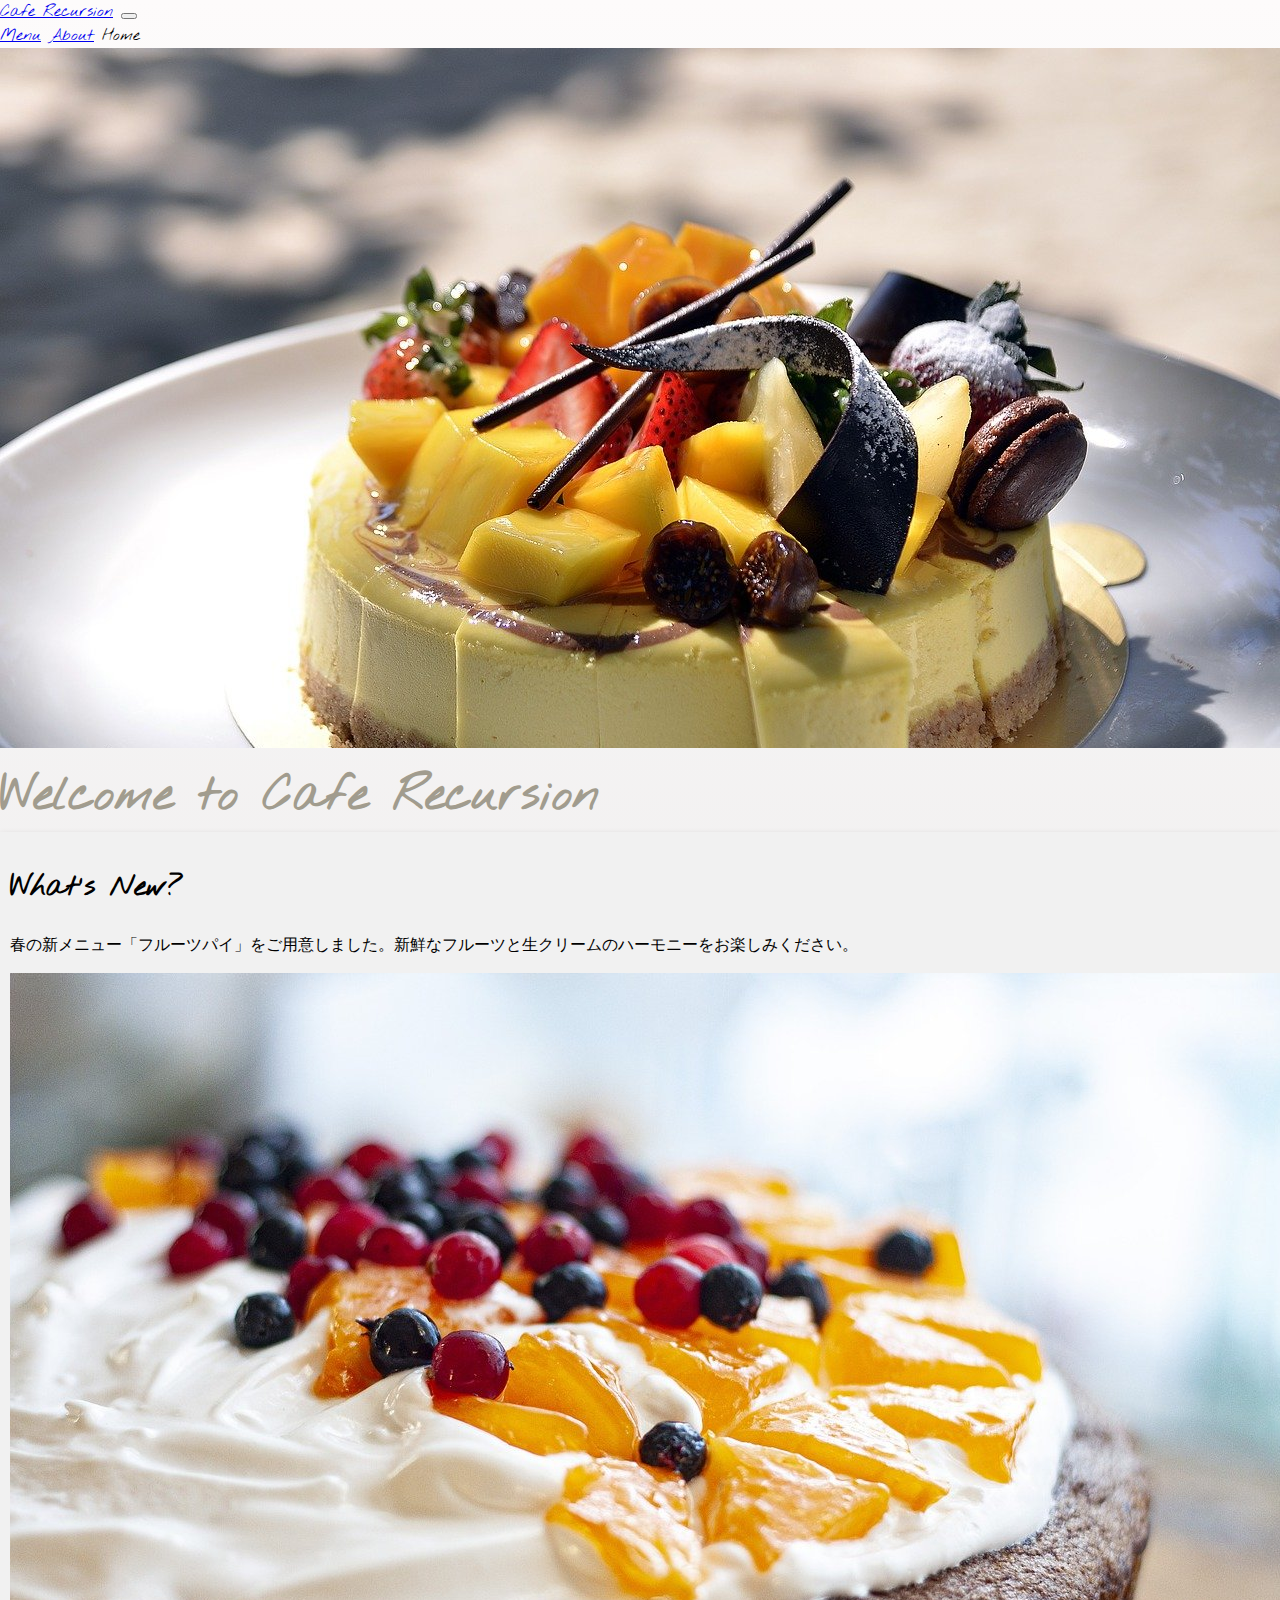
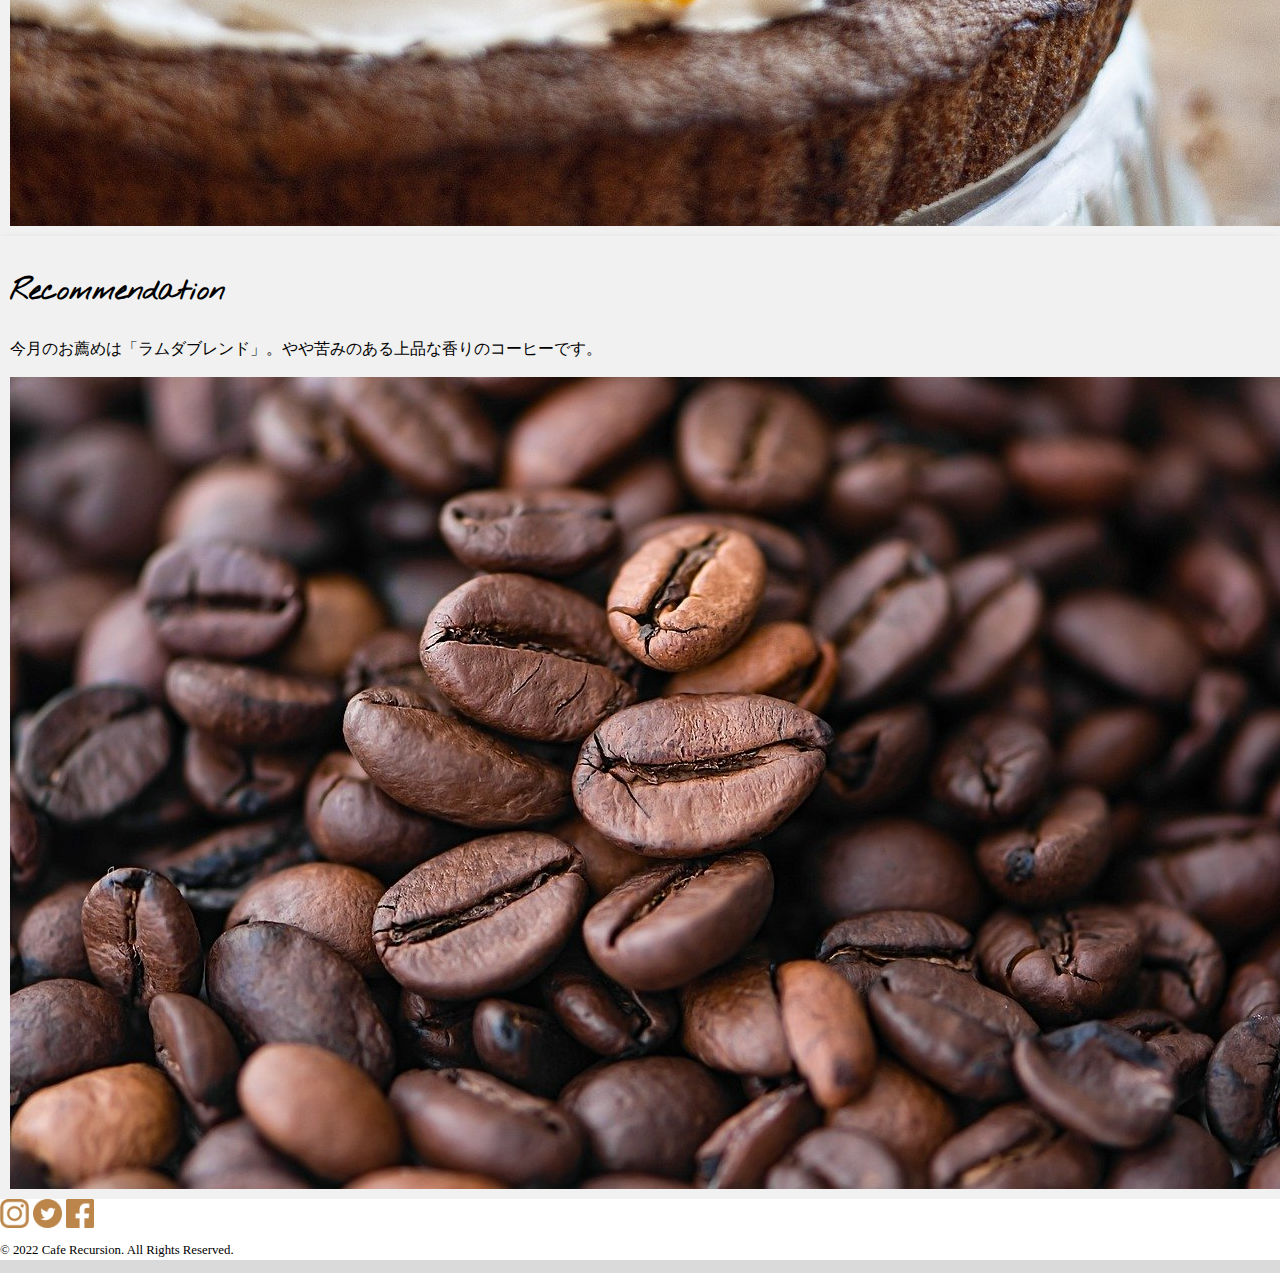
==== commit 28dce48f: "Merge branch 'develop' of github.com:recursion-teamdev-blue/git-workshop into TAK" ====
--- a/index.html
+++ b/index.html
@@ -51,7 +51,7 @@
         <section>
             <div class="slider swiper mb-3">
                 <!-- Additional required wrapper -->
-                <div class="swiper-wrapper">
+                <div class="swiper-wrapper d-flex align-items-start">
                     <div class="swiper-slide">
                         <img class="slider-img" src="./img/cake-1284548_1280.jpg">
                     </div>
--- a/css/style.css
+++ b/css/style.css
@@ -32,16 +32,53 @@
 
 /* slider */
 .slider {
-    height: 600px;
+    height: 700px;
     overflow: hidden;
     display: flex;
     flex-flow: row nowrap;
     justify-content: flex-start;
     align-items: center;
 }
+
 .slider-img {
-    min-width: 100%;
-}
+  /* max-height: 100%;   */
+  min-width: 100%;
+  object-fit: cover;
+}
+
+.menu-slider-img{
+  height: 800px;
+  /* width: 600px; */
+  object-fit: cover;
+}
+
+.about-slider-img{
+  max-height: 100%;
+  width: 600px;
+  object-fit: cover;
+}
+
+@keyframes zoomUp {
+  0% {
+    transform: scale(1);
+  }
+  100% {
+    transform: scale(1.15);
+  }
+}
+
+.swiper-slide-active .about-slider-img,
+.swiper-slide-duplicate-active .about-slider-img,
+.swiper-slide-prev .about-slider-img{
+  animation: zoomUp 10s linear 0s 1 normal both;  
+}
+
+.swiper-slide-active .menu-slider-img,
+.swiper-slide-duplicate-active .menu-slider-img,
+.swiper-slide-prev .menu-slider-img{
+  animation: zoomUp 10s linear 0s 1 normal both;  
+}
+
 
 /* card */
    .card {
